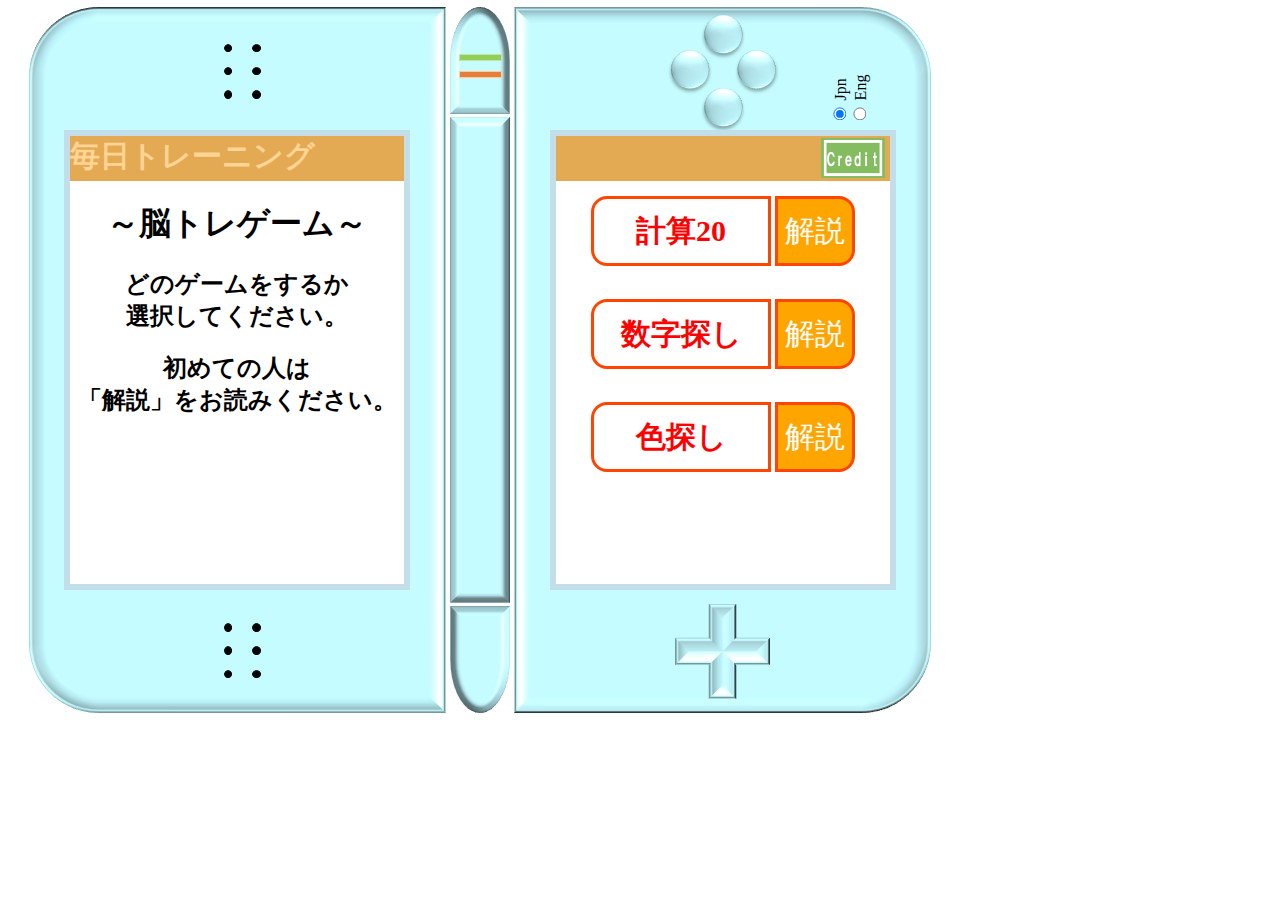
==== index.html @ 0c2408fa "change ”home" to "index"" ====
<!DOCTYPE html>
<html lang="ja">

<head>
    <title>ゲームセレクト</title>
    <meta charset="utf-8" />
    <!-- jQuery読み込み -->
    <script src="http://ajax.googleapis.com/ajax/libs/jquery/1.7.0/jquery.min.js"></script>
    <!-- キャッシュ対策 -->
    <meta http-equiv="Pragma" content="no-cache">
    <meta http-equiv="Cache-Control" content="no-cache">
    <meta http-equiv="Expires" content="0">

    <meta name="viewport" content="width=device-width, initial-scale=1">


    <link rel="stylesheet" href="style_home.css">
    <script src="script_home.js"></script>
</head>

<body>
    <div class="image">
        <img src="img/back_DS.JPG" alt="">
    </div>
    <div id="game_select">
        <!-- *****左画面***** -->
        <div class="left">
            <span class="jpn">
                <h1>～脳トレゲーム～</h1>
            </span>
            <span class="eng">
                <h1>～Brain Training～</h1>
            </span>

            <span class="jpn">
                <h2>どのゲームをするか<br>選択してください。</h2>
                <h2>初めての人は<br>「解説」をお読みください。</h2>
            </span>
            <span class="eng">
                <h2>Select the game<br>to start.</h2>
                <h2>Read "Rules" when playing for the first time.</h2>
            </span>
        </div>
        <!-- ***** 右画面 ***** -->
        <div class="right">
            <!-- ゲームセレクトボタン -->
            <button class="to_game" id="calculate" onclick="setTimeout(()=>{location.href = 'calculate/game_calculate.html'},150) ">
                <span class="jpn">計算20</span>
                <span class="eng" style="font-size:23px;">Calculate20</span>
            </button>
            <button class="to_description" onclick="setTimeout(()=>{location.href = 'calculate/description/description_calculate.html'},150)">
                <span class="jpn">解説</span>
                <span class="eng" style="font-size:23px;">Rules</span>
            </button><br><br>

            <button class="to_game" id="num_search" onclick="setTimeout(()=>{location.href = 'num_search/game_num_search.html'},150)">
                <span class="jpn">数字探し</span>
                <span class="eng" style="font-size:23px;">Number Search</span>
            </button>
            <button class="to_description"
                onclick="setTimeout(()=>{location.href = 'num_search/description/description_num_search.html'},150)">
                <span class="jpn">解説</span>
                <span class="eng" style="font-size:23px;">Rules</span>
            </button><br><br>

            <button class="to_game" id="react_speed" onclick="setTimeout(()=>{location.href = 'react_speed/game_react_speed.html'},150)">
                <span class="jpn">色探し</span>
                <span class="eng" style="font-size:23px;">Color Search</span>
            </button>
            <button class="to_description"
                onclick="setTimeout(()=>{location.href = 'react_speed/description/description_react_speed.html'},150)">
                <span class="jpn">解説</span>
                <span class="eng" style="font-size:23px;">Rules</span>
            </button><br><br>
        </div>
        <!-- ***** 左ヘッダ ***** -->
        <div class="head_l">
            <span class="jpn">毎日トレーニング</span>
            <span class="eng">Daily Training</span>
        </div>
        <!-- ***** 右ヘッダ ***** -->
        <div class="head_r">
            <img src="img/buttons/Credit.JPG" class="bt-next" onclick="setTimeout(()=>{location.href = 'credits/credits.html'},150)" alt="">
        </div>

        <!-- ***** 言語選択ボタン .language, #sJa, #sEn ***** -->
        <div class="language">
            <input type="radio" name="langBtn" id="sJa" value="jpn" checked>
            <label for="sJa">Jpn</label>
            <br>
            <input type="radio" name="langBtn" id="sEn" value="eng">
            <label for="sEn">Eng</label>
        </div>

        <!-- 音声  -->
        <audio src="calculate/mp3/correct.mp3" id="correct" preload="auto"></audio>
        <audio src="calculate/mp3/miss.mp3" id="miss" preload="auto"></audio>
        <audio src="calculate/mp3/finish.mp3" id="fin-sound" preload="auto"></audio>
        <audio src="calculate/mp3/3counts.mp3" id="count-low" preload="auto"></audio>
        <audio src="calculate/mp3/button.mp3" id="bt-sound" preload="auto"></audio>
        <audio src="calculate/mp3/button-2.mp3" id="bt-sound2" preload="auto"></audio>
        <audio src="calculate/mp3/result.mp3" id="result-sound" preload="auto"></audio>
        <audio src="calculate/mp3/result2.mp3" id="result-sound2" preload="auto"></audio>
    </div>
</body>

</html>
---- style_home.css ----
body {
    text-align: center;
}

/* button {
    margin-top: 10px;
} */

.image {
    width: 960px;
    position: absolute;
    top: 0px;
    left: 0px;
}

.left {
    background: #ffffff;
    width: 334px;
    height: 403px;
    position: absolute;
    left: 70px;
    top: 181px;
    overflow: auto;
}

.right {
    background: #ffffff;
    width: 334px;
    height: 403px;
    position: absolute;
    left: 556px;
    top: 181px;
    overflow: auto;
}

.head_l {
    vertical-align: middle;
    text-align: left;
    background: #e4aa53;
    width: 334px;
    height: 45px;
    position: absolute;
    left: 70px;
    top: 136px;
    overflow: none;
    color: #ffd494;
    font-size: 30px;
    font-weight: bold;
    font-family: serif;
}

.head_r {
    vertical-align: middle;
    text-align: left;
    background: #e4aa53;
    width: 334px;
    height: 45px;
    position: absolute;
    left: 556px;
    top: 136px;
    overflow: none;
}

.language {
    text-align: left;
    position: absolute;
    top: 80px;
    left: 825px;
    transform: rotate(-90deg);
}

.jpn {
    display: block;
}

.eng {
    display: none;
}

.to_game {
    background: white;
    color: red;
    line-height: 50px;
    font-size: 30px;
    font-weight: bold;
    margin-top: 15px;
    width: 180px;
    height: 70px;
    left: 50px;
    border: 3px solid orangered;
    border-top-left-radius: 1rem;
    border-bottom-left-radius: 1rem;
    font-family: serif;
}

.to_game:hover {
    background: red;
    color: white;
    line-height: 50px;
    font-size: 30px;
    font-weight: bold;
    margin-top: 15px;
    width: 180px;
    height: 70px;
    left: 50px;
    border: 3px solid orangered;
    border-top-left-radius: 1rem;
    border-bottom-left-radius: 1rem;
    font-family: serif;
}

.to_description {
    background: orange;
    color: white;
    line-height: 50px;
    font-size: 30px;
    margin-top: 15px;
    width: 80px;
    height: 70px;
    border: 3px solid orangered;
    border-top-right-radius: 1rem;
    border-bottom-right-radius: 1rem;
    font-family: serif;
}

.to_description:hover {
    background: red;
    color: white;
    line-height: 50px;
    font-size: 30px;
    margin-top: 15px;
    width: 80px;
    height: 70px;
    border: 3px solid orangered;
    border-top-right-radius: 1rem;
    border-bottom-right-radius: 1rem;
    font-family: serif;
}

.bt-next {
    position: absolute;
    height: 40px;
    top: 2px;
    right: 5px;
}

.bt-next:hover {
    position: absolute;
    height: 40px;
    top: 2px;
    right: 5px;
    filter: brightness(1.2);
}
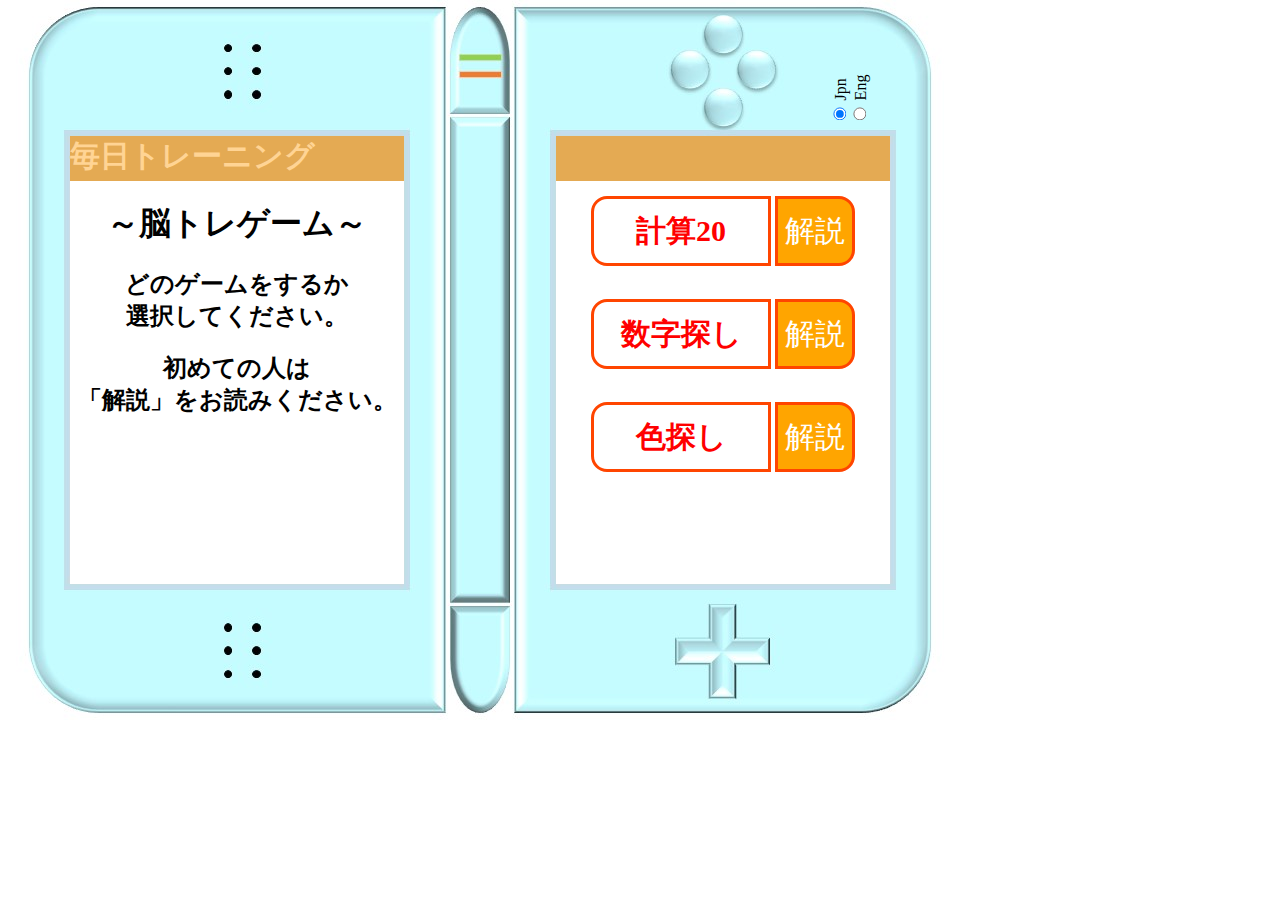
==== commit ced8361f: "クレジット表記を削除" ====
--- a/index.html
+++ b/index.html
@@ -5,7 +5,7 @@
     <title>ゲームセレクト</title>
     <meta charset="utf-8" />
     <!-- jQuery読み込み -->
-    <script src="http://ajax.googleapis.com/ajax/libs/jquery/1.7.0/jquery.min.js"></script>
+    <script src="https://code.jquery.com/jquery-3.6.0.min.js"></script>
     <!-- キャッシュ対策 -->
     <meta http-equiv="Pragma" content="no-cache">
     <meta http-equiv="Cache-Control" content="no-cache">
@@ -80,7 +80,7 @@
         </div>
         <!-- ***** 右ヘッダ ***** -->
         <div class="head_r">
-            <img src="img/buttons/Credit.JPG" class="bt-next" onclick="setTimeout(()=>{location.href = 'credits/credits.html'},150)" alt="">
+            <!-- <img src="img/buttons/Credit.JPG" class="bt-next" onclick="setTimeout(()=>{location.href = 'credits/credits.html'},150)" alt=""> -->
         </div>
 
         <!-- ***** 言語選択ボタン .language, #sJa, #sEn ***** -->
